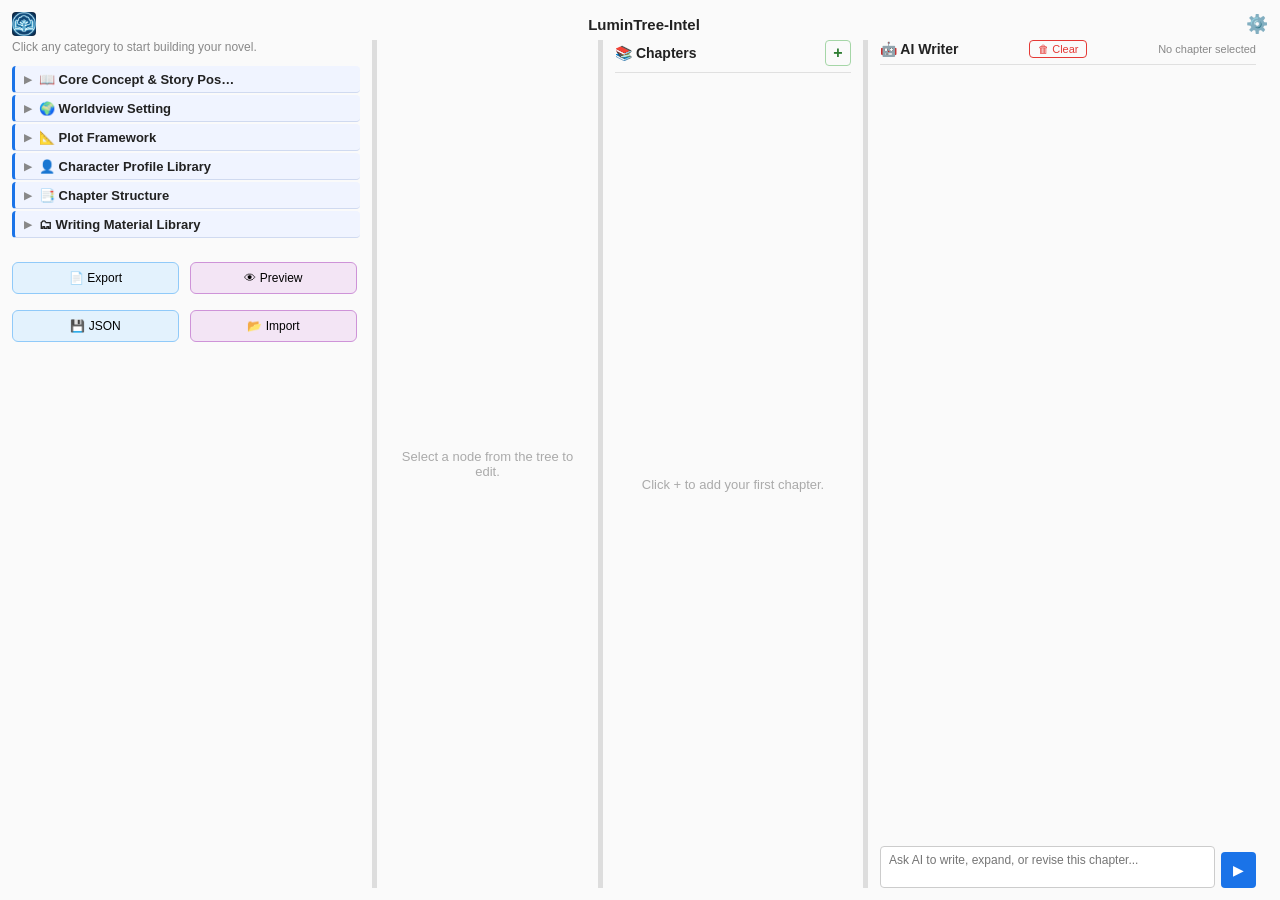
==== index.html @ c64895cd "v1.6.5 — Clear Memory button for AI Writer panel - Added '🗑 Clear' button in AI Writer panel header " ====
<!DOCTYPE html>
<html lang="en">
<head>
  <meta charset="UTF-8">
  <meta name="viewport" content="width=device-width, initial-scale=1.0">
  <title>LuminTree-Intel</title>
  <link rel="icon" href="logo.png">
  <link rel="stylesheet" href="style.css">
  <link rel="stylesheet" href="lib/katex.min.css">
</head>
<body>
  <div class="header">
    <img src="logo.png" alt="LuminTree-Intel" class="header-logo"><h1>LuminTree-Intel</h1>
    <button id="settings-btn" title="Settings">⚙️</button>
  </div>

  <div id="settings" class="settings hidden">
    <label>Preset
      <select id="api-preset">
        <option value="">Custom</option>
        <option value="dashscope">DashScope (Qwen)</option>
        <option value="openai">OpenAI</option>
      </select>
    </label>
    <label>API Endpoint
      <input type="text" id="api-url" placeholder="https://api.openai.com/v1/chat/completions">
    </label>
    <label>API Key
      <input type="password" id="api-key" placeholder="sk-...">
    </label>
    <label>Model
      <input type="text" id="api-model" placeholder="gpt-4o-mini">
    </label>
    <button id="save-settings">Save</button>
    <span id="settings-status"></span>
  </div>

  <!-- Two-panel layout -->
  <div class="main-layout">
    <!-- Left panel: Tree structure -->
    <div class="left-panel">
      <div id="tree-view">
        <p class="hint">Click any category to start building your novel.</p>
        <div id="tree"></div>
        <div class="tree-actions">
          <button id="export-btn" class="export-btn hidden">📄 Export</button>
          <button id="preview-btn" class="preview-btn hidden">👁 Preview</button>
          <button id="json-export-btn" class="export-btn hidden">💾 JSON</button>
          <button id="json-import-btn" class="preview-btn">📂 Import</button>
          <input type="file" id="json-import-file" accept=".json" class="hidden">
        </div>
      </div>
    </div>

    <!-- Resize handle -->
    <div class="resize-handle" id="resize-handle"></div>

    <!-- Middle panel: Editor / Content -->
    <div class="middle-panel" id="middle-panel">
      <div id="middle-empty" class="panel-empty">
        <p>Select a node from the tree to edit.</p>
      </div>

      <div id="chat-area" class="hidden">
        <div class="chat-header">
          <span id="chat-breadcrumb"></span>
        </div>
        <div id="chat-snippet" class="snippet"></div>
        <!-- Tab buttons -->
        <div class="middle-tabs">
          <button id="tab-editor" class="middle-tab active">📝 Editor</button>
          <button id="tab-ai" class="middle-tab">🤖 AI Assistant</button>
        </div>
        <!-- Editor sub-panel -->
        <div id="sub-editor" class="sub-panel">
          <div class="editor-section">
            <textarea id="node-editor" placeholder="Write your notes, plot details, character descriptions..."></textarea>
            <button id="editor-save" class="editor-save-btn">💾 Save</button>
          </div>
        </div>
        <!-- AI Assistant sub-panel -->
        <div id="sub-ai" class="sub-panel hidden">
          <div id="node-ai-messages" class="ai-messages"></div>
          <div class="ai-input-row">
            <textarea id="node-ai-input" placeholder="Ask AI to help refine this section..." rows="2"></textarea>
            <button id="node-ai-send-btn" title="Send">▶</button>
          </div>
        </div>
      </div>

      <div id="preview-area" class="hidden">
        <div class="chat-header">
          <button id="preview-back">← Back</button>
          <span>Preview Export</span>
        </div>
        <div id="preview-content" class="preview-content"></div>
      </div>
    </div>

    <!-- Resize handle: middle ↔ right -->
    <div class="resize-handle" id="resize-handle-2"></div>

    <!-- Right panel: Chapter Organization -->
    <div class="right-panel">
      <div class="chapter-panel-header">
        <h3>📚 Chapters</h3>
        <button id="add-chapter-btn" title="Add chapter">+</button>
      </div>
      <div id="chapter-list"></div>
      <div id="chapter-empty" class="panel-empty">
        <p>Click + to add your first chapter.</p>
      </div>
    </div>

    <!-- Resize handle: right ↔ AI -->
    <div class="resize-handle" id="resize-handle-3"></div>

    <!-- AI Chat panel -->
    <div class="ai-panel">
      <div class="ai-panel-header">
        <h3>🤖 AI Writer</h3>
        <button id="ai-clear-btn" class="ai-clear-btn" title="Clear memory — forget all conversation for this chapter">🗑 Clear</button>
        <span id="ai-chapter-label" class="ai-chapter-label">No chapter selected</span>
      </div>
      <div id="ai-messages" class="ai-messages"></div>
      <div class="ai-input-row">
        <textarea id="ai-input" placeholder="Ask AI to write, expand, or revise this chapter..." rows="2"></textarea>
        <button id="ai-send-btn" title="Send">▶</button>
      </div>
    </div>
  </div>

  <script src="lib/katex.min.js"></script>
  <script src="lib/marked.min.js"></script>
  <script src="lib/mermaid.min.js"></script>
  <script src="app.js"></script>
</body>
</html>
---- style.css ----
/* === LuminTree-Intel — Novel Creation Studio Styles === */

* { box-sizing: border-box; margin: 0; padding: 0; }

body {
  font-family: -apple-system, BlinkMacSystemFont, "Segoe UI", Roboto, sans-serif;
  padding: 12px;
  background: #fafafa;
  color: #222;
  font-size: 13px;
  height: 100vh;
  display: flex;
  flex-direction: column;
}

.hidden { display: none !important; }

/* Header */
.header { display: flex; justify-content: space-between; align-items: center; margin-bottom: 4px; flex-shrink: 0; }
.header h1 { font-size: 15px; }
.header-logo { width: 24px; height: 24px; margin-right: 6px; border-radius: 4px; }
.header button { background: none; border: none; font-size: 18px; cursor: pointer; }

.hint { font-size: 12px; color: #888; margin-bottom: 12px; }

/* Two-panel layout */
.main-layout { display: flex; flex: 1; gap: 0; min-height: 0; overflow: hidden; }
.left-panel {
  width: 360px; min-width: 220px; max-width: 600px;
  overflow-y: auto; padding-right: 12px; flex-shrink: 0;
}
.resize-handle {
  width: 5px; cursor: col-resize; background: #ddd; flex-shrink: 0;
  transition: background 0.15s;
}
.resize-handle:hover, .resize-handle.dragging { background: #1a73e8; }
.middle-panel { flex: 1; overflow-y: auto; display: flex; flex-direction: column; padding: 0 12px; }
.right-panel {
  width: 260px; min-width: 200px; max-width: 400px;
  overflow-y: auto; padding: 0 12px; flex-shrink: 0;
  display: flex; flex-direction: column;
}
.panel-empty { flex: 1; display: flex; align-items: center; justify-content: center; color: #aaa; font-size: 13px; text-align: center; }

/* AI Chat panel */
.ai-panel {
  width: 400px; min-width: 260px; max-width: 600px;
  padding: 0 12px; flex-shrink: 0;
  display: flex; flex-direction: column; overflow: hidden;
}
.ai-panel-header {
  display: flex; align-items: center; justify-content: space-between;
  margin-bottom: 8px; padding-bottom: 6px; border-bottom: 1px solid #e0e0e0;
}
.ai-panel-header h3 { font-size: 14px; font-weight: 600; margin: 0; }
.ai-chapter-label { font-size: 11px; color: #888; overflow: hidden; text-overflow: ellipsis; white-space: nowrap; max-width: 160px; }
.ai-clear-btn {
  background: none; border: 1px solid #e53935; color: #e53935; font-size: 11px;
  padding: 2px 8px; border-radius: 4px; cursor: pointer; flex-shrink: 0;
}
.ai-clear-btn:hover { background: #ffebee; }
.ai-messages {
  flex: 1; overflow-y: auto; margin-bottom: 8px;
  display: flex; flex-direction: column; gap: 6px;
}
.ai-msg { padding: 8px 10px; border-radius: 6px; font-size: 13px; line-height: 1.6; word-break: break-word; }
.ai-msg-user { background: #e3f2fd; align-self: flex-end; max-width: 90%; }
.ai-msg-assistant { background: #fff; border: 1px solid #ddd; }
.ai-msg-assistant p { margin-bottom: 6px; }
.ai-msg-assistant pre { background: #f0f0f0; padding: 8px; border-radius: 4px; overflow-x: auto; margin: 6px 0; }
.ai-msg-assistant code { background: #f0f0f0; padding: 1px 4px; border-radius: 3px; font-size: 12px; }
.ai-msg-thinking { background: #fff; border: 1px solid #ddd; color: #888; font-size: 13px; }
.ai-input-row { display: flex; gap: 6px; align-items: flex-end; }
.ai-input-row textarea {
  flex: 1; padding: 6px 8px; border: 1px solid #ccc; border-radius: 4px;
  font-size: 12px; font-family: inherit; resize: none;
}
.ai-input-row textarea:focus { outline: none; border-color: #1a73e8; }
#ai-send-btn {
  background: #1a73e8; color: #fff; border: none; border-radius: 4px;
  padding: 6px 12px; font-size: 14px; cursor: pointer; flex-shrink: 0; height: 36px;
}
#ai-send-btn:hover { background: #1558b0; }
#ai-send-btn:disabled { background: #ccc; cursor: not-allowed; }

/* Chapter panel */
.chapter-panel-header {
  display: flex; align-items: center; justify-content: space-between;
  margin-bottom: 8px; padding-bottom: 6px; border-bottom: 1px solid #e0e0e0;
}
.chapter-panel-header h3 { font-size: 14px; font-weight: 600; margin: 0; }
#add-chapter-btn {
  background: none; border: 1px solid #a5d6a7; color: #2e7d32; font-size: 16px;
  width: 26px; height: 26px; border-radius: 4px; cursor: pointer; font-weight: bold;
  display: flex; align-items: center; justify-content: center;
}
#add-chapter-btn:hover { background: #e8f5e9; }

.chapter-item {
  display: flex; align-items: center; gap: 6px; padding: 6px 8px;
  border-radius: 4px; cursor: pointer; font-size: 13px; margin-bottom: 2px;
}
.chapter-item:hover { background: #eee; }
.chapter-item.active { background: #e8f0fe; border-left: 3px solid #1a73e8; }
.chapter-number { font-weight: 600; color: #1a73e8; flex-shrink: 0; min-width: 28px; }
.chapter-title { flex: 1; overflow: hidden; text-overflow: ellipsis; white-space: nowrap; }
.chapter-del {
  background: none; border: none; color: #bbb; font-size: 12px; cursor: pointer;
  padding: 0 2px; visibility: hidden;
}
.chapter-item:hover .chapter-del { visibility: visible; }
.chapter-del:hover { color: #e53935; }
.chapter-edit {
  background: none; border: none; color: #bbb; font-size: 12px; cursor: pointer;
  padding: 0 2px; visibility: hidden;
}
.chapter-item:hover .chapter-edit { visibility: visible; }
.chapter-edit:hover { color: #1a73e8; }
.tree-actions { display: flex; flex-wrap: wrap; gap: 4px; margin-top: 12px; }

/* Settings */
.settings { background: #fff; border: 1px solid #ddd; border-radius: 6px; padding: 10px; margin-bottom: 12px; }
.settings label { display: block; font-size: 12px; color: #555; margin-bottom: 6px; }
.settings select, .settings input {
  width: 100%; padding: 6px 8px; border: 1px solid #ccc; border-radius: 4px; font-size: 12px; margin-top: 2px;
}
.settings > button { margin-top: 6px; background: #1a73e8; color: #fff; border: none; border-radius: 4px; padding: 6px 14px; font-size: 12px; cursor: pointer; }
#settings-status { margin-left: 8px; font-size: 12px; color: #2e7d32; }

/* Tree */
.tree-node { margin-bottom: 2px; }
.tree-row {
  display: flex; align-items: center; gap: 4px; padding: 5px 6px;
  border-radius: 4px; cursor: default;
}
.tree-row:hover { background: #eee; }
.tree-toggle { font-size: 10px; width: 14px; text-align: center; cursor: pointer; flex-shrink: 0; color: #888; }
.tree-label {
  flex: 1; font-size: 13px; cursor: pointer; overflow: hidden;
  text-overflow: ellipsis; white-space: nowrap;
}
.tree-label:hover { color: #1a73e8; }
.tree-time { font-size: 10px; color: #aaa; flex-shrink: 0; margin-left: 4px; }
.tree-del {
  background: none; border: none; color: #bbb; font-size: 12px; cursor: pointer;
  padding: 0 2px; visibility: hidden;
}
.tree-pin {
  background: none; border: none; font-size: 12px; cursor: pointer;
  padding: 0 2px; visibility: hidden; flex-shrink: 0;
}
.tree-export {
  background: none; border: none; font-size: 12px; cursor: pointer;
  padding: 0 2px; visibility: hidden; flex-shrink: 0;
}
.tree-row:hover .tree-del, .tree-row:hover .tree-pin, .tree-row:hover .tree-export { visibility: visible; }
.tree-row.pinned .tree-pin { visibility: visible; }
.tree-row.pinned { background: #fff8e1; }
.tree-row.last-read { border-left: 3px solid #1a73e8; background: #e8f0fe; }
.tree-row.prev-read { border-left: 3px solid #90caf9; background: #f5f9ff; }
.tree-del:hover { color: #e53935; }
.tree-add {
  background: none; border: 1px solid #a5d6a7; color: #2e7d32; font-size: 12px; cursor: pointer;
  padding: 0 4px; visibility: hidden; flex-shrink: 0; border-radius: 3px; font-weight: bold;
}
.tree-row:hover .tree-add { visibility: visible; }
.tree-add:hover { background: #e8f5e9; }

/* Fixed category root nodes — visually distinct */
.tree-row.category-root { background: #f0f4ff; font-weight: 600; border-bottom: 1px solid #d0daf0; }
.tree-row.category-root:hover { background: #e4ecff; }

/* Drag-and-drop */
.tree-row.dragging { opacity: 0.4; }
.tree-row.drag-over { outline: 2px dashed #1a73e8; outline-offset: -2px; background: #e8f0fe; }

/* Pin indicator bar */
.pin-indicator {
  background: #fff8e1; border: 1px solid #ffe082; border-radius: 6px;
  padding: 6px 10px; margin-bottom: 8px; font-size: 12px;
  display: flex; align-items: center; gap: 6px;
}
.pin-indicator b { font-weight: 600; }
#unpin-btn {
  margin-left: auto; background: none; border: 1px solid #ccc; border-radius: 4px;
  padding: 2px 6px; font-size: 11px; cursor: pointer;
}
.tree-children { margin-left: 4px; border-left: 1px solid #ddd; }

/* Chat / Editor */
#chat-area { flex: 1; display: flex; flex-direction: column; }
.chat-header { display: flex; align-items: center; gap: 8px; margin-bottom: 8px; }

/* Editor */
.editor-section { flex: 1; display: flex; flex-direction: column; gap: 8px; }

/* Middle panel tabs */
.middle-tabs { display: flex; gap: 4px; margin-bottom: 8px; }
.middle-tab {
  flex: 1; padding: 6px 12px; border: 1px solid #ddd; border-radius: 4px;
  background: #f5f5f5; font-size: 12px; cursor: pointer; text-align: center;
}
.middle-tab.active { background: #1a73e8; color: #fff; border-color: #1a73e8; }
.middle-tab:hover:not(.active) { background: #e8f0fe; }
.sub-panel { flex: 1; display: flex; flex-direction: column; overflow: hidden; }
#node-editor {
  flex: 1; width: 100%; resize: none; padding: 10px; border: 1px solid #ddd; border-radius: 6px;
  font-family: inherit; font-size: 13px; line-height: 1.6; box-sizing: border-box;
}
#node-editor:focus { outline: none; border-color: #1a73e8; }
.editor-save-btn {
  align-self: flex-end; background: #1a73e8; color: #fff; border: none; border-radius: 4px;
  padding: 6px 16px; font-size: 12px; cursor: pointer;
}
.editor-save-btn:hover { background: #1558b0; }
.chat-header button { background: none; border: 1px solid #ccc; border-radius: 4px; padding: 4px 8px; font-size: 12px; cursor: pointer; }
#chat-breadcrumb { font-size: 11px; color: #888; overflow: hidden; text-overflow: ellipsis; white-space: nowrap; }

.snippet {
  background: #e8f0fe; border-radius: 6px; padding: 8px 10px; margin-bottom: 10px;
  font-size: 12px; line-height: 1.5; word-break: break-word; max-height: 120px; overflow-y: auto;
}

#chat-messages { flex: 1; overflow-y: auto; margin-bottom: 10px; }
.msg { padding: 8px 10px; border-radius: 6px; margin-bottom: 6px; line-height: 1.5; word-break: break-word; white-space: pre-wrap; }
.msg-user { background: #e3f2fd; }
.msg-thinking { background: #fff; border: 1px solid #ddd; color: #888; font-size: 13px; }
.thinking-dots::after { content: ""; animation: dots 1.5s steps(3) infinite; }
@keyframes dots { 0% { content: "."; } 33% { content: ".."; } 66% { content: "..."; } }
.msg-time { display: block; font-size: 10px; color: #aaa; margin-top: 4px; text-align: right; }
.msg-assistant { background: #fff; border: 1px solid #ddd; }
.msg-assistant p { margin-bottom: 6px; }
.msg-assistant ul, .msg-assistant ol { margin: 4px 0 6px 18px; }
.msg-assistant code { background: #f0f0f0; padding: 1px 4px; border-radius: 3px; font-size: 12px; }
.msg-assistant pre { background: #f0f0f0; padding: 8px; border-radius: 4px; overflow-x: auto; margin: 6px 0; }
.msg-assistant strong { font-weight: 600; }
.msg-assistant .katex-display { margin: 8px 0; overflow-x: auto; }
.msg-assistant .katex { font-size: 1em; }

.chat-input-row { display: flex; gap: 6px; }
.chat-input-row input { flex: 1; padding: 6px 8px; border: 1px solid #ccc; border-radius: 4px; font-size: 12px; }
.chat-input-row button { background: #1a73e8; color: #fff; border: none; border-radius: 4px; padding: 6px 12px; font-size: 12px; cursor: pointer; }
.voice-btn { background: #f5f5f5 !important; color: #222 !important; border: 1px solid #ccc !important; font-size: 16px !important; padding: 4px 8px !important; }
.voice-btn.recording { background: #ffcdd2 !important; border-color: #e53935 !important; animation: pulse 1s infinite; }
@keyframes pulse { 0%, 100% { opacity: 1; } 50% { opacity: 0.5; } }

/* Branch button */
.branch-btn {
  display: block; width: 100%; margin-top: 8px; padding: 8px;
  background: #e8f5e9; border: 1px solid #a5d6a7; border-radius: 6px;
  font-size: 12px; cursor: pointer; text-align: center;
}
.branch-btn:hover { background: #c8e6c9; }

/* Export & Preview buttons */
.export-btn, .preview-btn {
  display: inline-block; width: 48%; margin-top: 12px; padding: 8px;
  border-radius: 6px; font-size: 12px; cursor: pointer; text-align: center;
}
.export-btn { background: #e3f2fd; border: 1px solid #90caf9; margin-right: 2%; }
.export-btn:hover { background: #bbdefb; }
.preview-btn { background: #f3e5f5; border: 1px solid #ce93d8; }
.preview-btn:hover { background: #e1bee7; }

/* Preview content */
.preview-content {
  background: #fff;
  border: 1px solid #ddd;
  border-radius: 6px;
  padding: 12px;
  overflow: auto;
  max-height: calc(100vh - 80px);
  font-size: 13px;
  line-height: 1.6;
}
.preview-content h1 { font-size: 16px; margin-bottom: 8px; }
.preview-content h2 { font-size: 14px; margin: 12px 0 6px; }
.preview-content h3 { font-size: 13px; margin: 10px 0 4px; }
.preview-content blockquote { border-left: 3px solid #ddd; padding-left: 10px; color: #555; margin: 6px 0; }
.preview-content hr { border: none; border-top: 1px solid #ddd; margin: 12px 0; }
.preview-content strong { font-weight: 600; }
.preview-content .katex-display { margin: 8px 0; overflow-x: auto; }
.mermaid-chart { margin: 12px 0; overflow-x: auto; }
.mermaid-chart svg { max-width: 100%; height: auto; }

/* Source URL */
.tree-source { cursor: pointer; font-size: 12px; margin-left: 4px; text-decoration: none; opacity: 0.6; }
.tree-source:hover { opacity: 1; }
.snippet-source { font-size: 11px; color: #1a73e8; text-decoration: none; word-break: break-all; }
.snippet-source:hover { text-decoration: underline; }
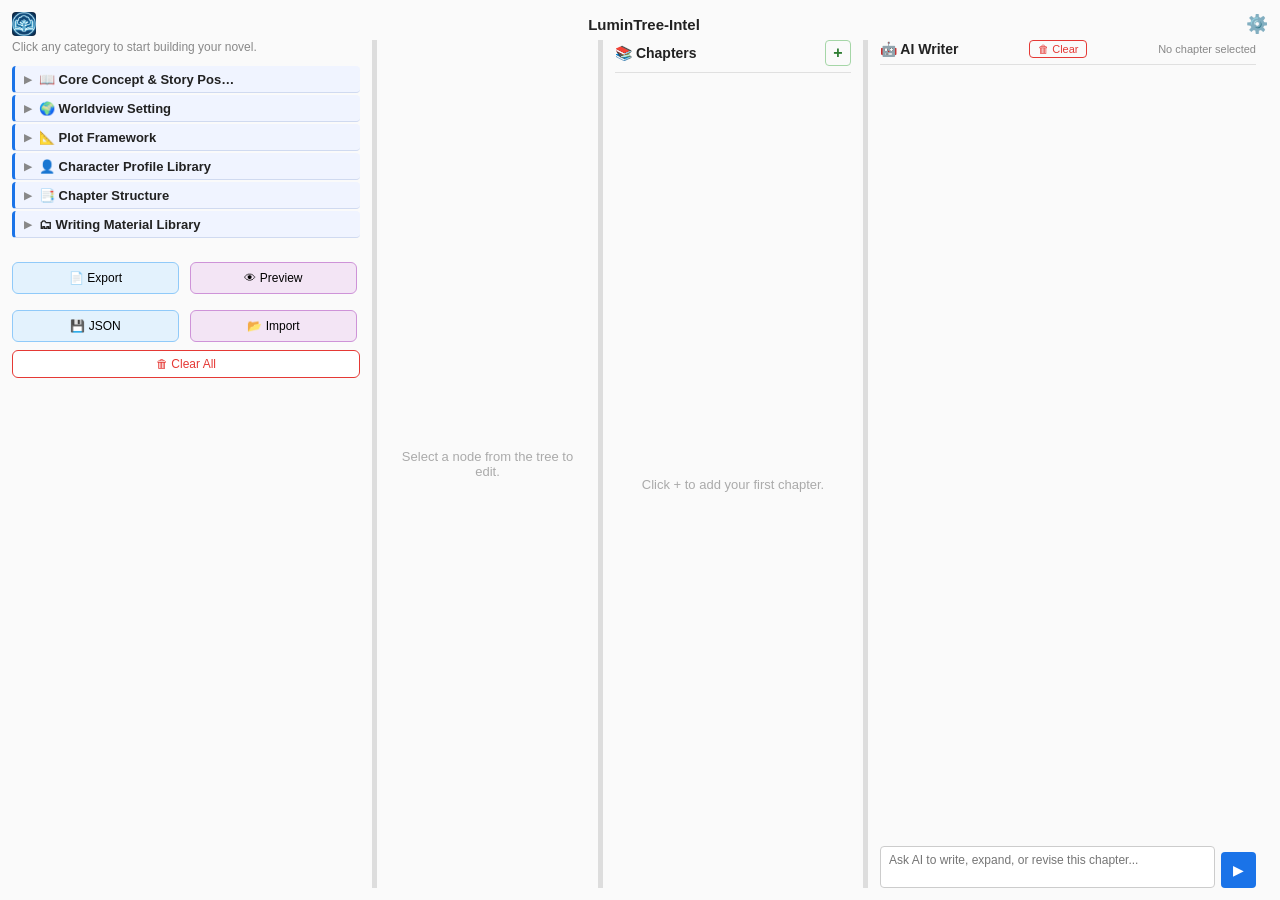
==== commit ed84cabe: "v1.6.7 — Clear All button in left panel - Added '🗑 Clear All' button in the left panel tree actions " ====
--- a/index.html
+++ b/index.html
@@ -48,6 +48,7 @@
           <button id="json-export-btn" class="export-btn hidden">💾 JSON</button>
           <button id="json-import-btn" class="preview-btn">📂 Import</button>
           <input type="file" id="json-import-file" accept=".json" class="hidden">
+          <button id="clear-all-btn" class="clear-all-btn">🗑 Clear All</button>
         </div>
       </div>
     </div>
--- a/style.css
+++ b/style.css
@@ -69,6 +69,12 @@
 .ai-msg-assistant p { margin-bottom: 6px; }
 .ai-msg-assistant pre { background: #f0f0f0; padding: 8px; border-radius: 4px; overflow-x: auto; margin: 6px 0; }
 .ai-msg-assistant code { background: #f0f0f0; padding: 1px 4px; border-radius: 3px; font-size: 12px; }
+.ai-use-btn {
+  display: block; margin-top: 8px; padding: 4px 12px; background: #e8f5e9; border: 1px solid #a5d6a7;
+  border-radius: 4px; font-size: 11px; cursor: pointer; color: #2e7d32;
+}
+.ai-use-btn:hover { background: #c8e6c9; }
+.ai-use-btn:disabled { opacity: 0.6; cursor: default; background: #e8f5e9; }
 .ai-msg-thinking { background: #fff; border: 1px solid #ddd; color: #888; font-size: 13px; }
 .ai-input-row { display: flex; gap: 6px; align-items: flex-end; }
 .ai-input-row textarea {
@@ -117,6 +123,12 @@
 .chapter-item:hover .chapter-edit { visibility: visible; }
 .chapter-edit:hover { color: #1a73e8; }
 .tree-actions { display: flex; flex-wrap: wrap; gap: 4px; margin-top: 12px; }
+.clear-all-btn {
+  display: inline-block; width: 100%; margin-top: 4px; padding: 6px;
+  background: #fff; border: 1px solid #e53935; border-radius: 6px;
+  font-size: 12px; cursor: pointer; text-align: center; color: #e53935;
+}
+.clear-all-btn:hover { background: #ffebee; }
 
 /* Settings */
 .settings { background: #fff; border: 1px solid #ddd; border-radius: 6px; padding: 10px; margin-bottom: 12px; }
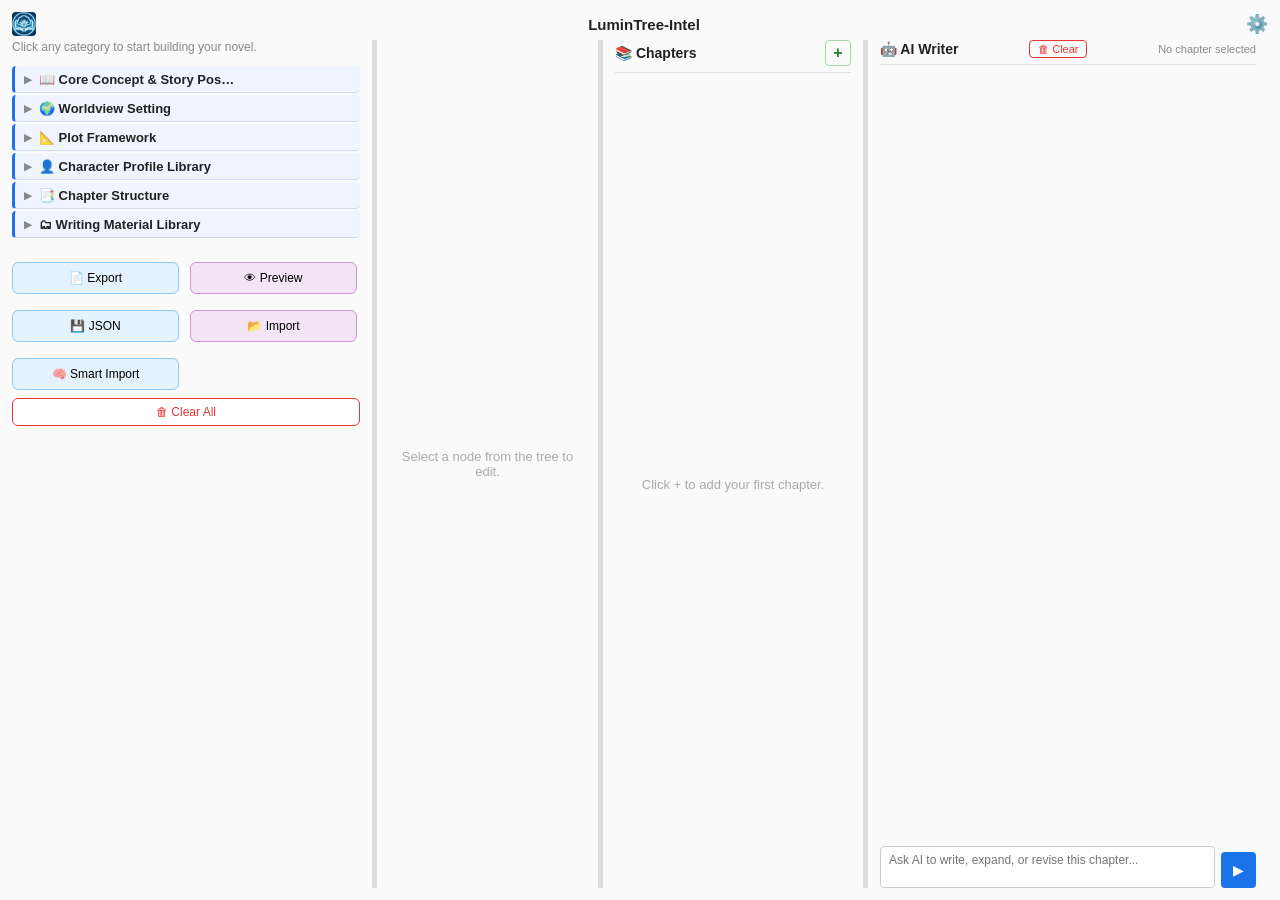
==== commit 31fac22e: "v1.6.8 — Smart Import: AI-powered JSON transformation - Added '🧠 Smart Import' button in left panel " ====
--- a/index.html
+++ b/index.html
@@ -48,6 +48,8 @@
           <button id="json-export-btn" class="export-btn hidden">💾 JSON</button>
           <button id="json-import-btn" class="preview-btn">📂 Import</button>
           <input type="file" id="json-import-file" accept=".json" class="hidden">
+          <button id="smart-import-btn" class="export-btn">🧠 Smart Import</button>
+          <input type="file" id="smart-import-file" accept=".json" class="hidden">
           <button id="clear-all-btn" class="clear-all-btn">🗑 Clear All</button>
         </div>
       </div>
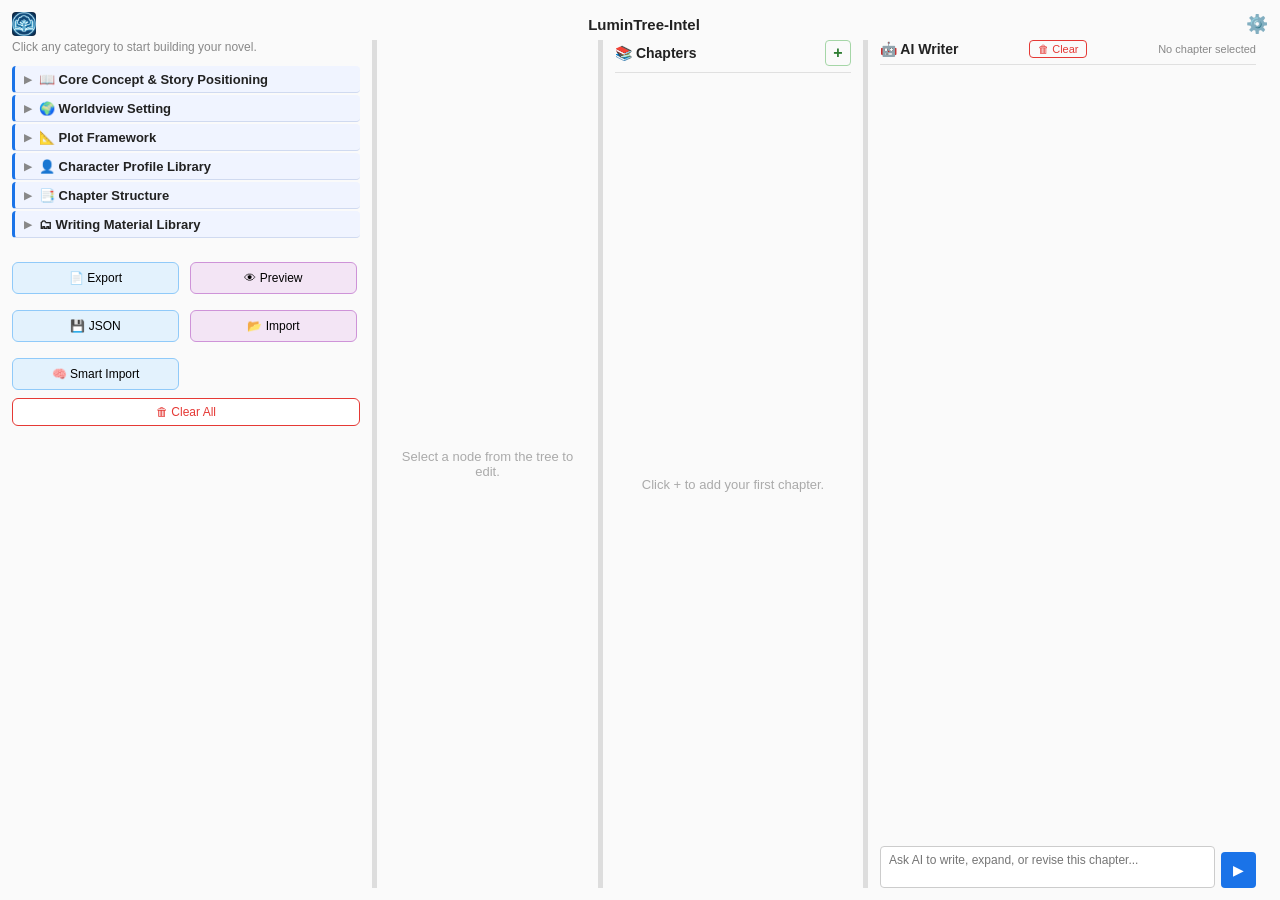
==== commit 44103ecd: "v1.7.2 — Smart Import now accepts any format (JSON, text, markdown) - Accepts .json, .txt, and .md f" ====
--- a/index.html
+++ b/index.html
@@ -49,7 +49,7 @@
           <button id="json-import-btn" class="preview-btn">📂 Import</button>
           <input type="file" id="json-import-file" accept=".json" class="hidden">
           <button id="smart-import-btn" class="export-btn">🧠 Smart Import</button>
-          <input type="file" id="smart-import-file" accept=".json" class="hidden">
+          <input type="file" id="smart-import-file" accept=".json,.txt,.md" class="hidden">
           <button id="clear-all-btn" class="clear-all-btn">🗑 Clear All</button>
         </div>
       </div>
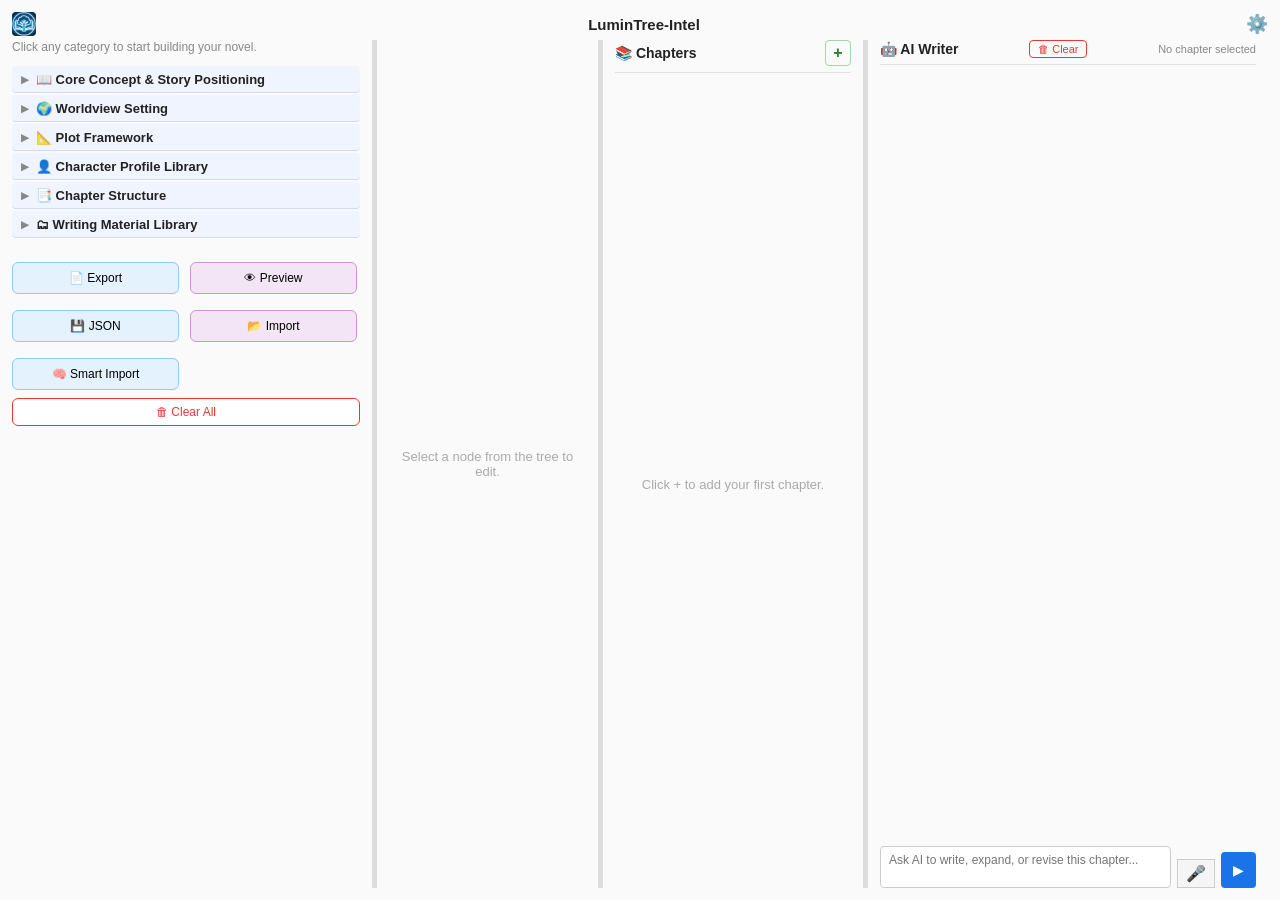
==== commit 7a91b1c8: "v1.7.6 — Voice input (🎤) for AI Writer section - Added microphone button to AI Writer input area - C" ====
--- a/index.html
+++ b/index.html
@@ -128,6 +128,7 @@
       <div id="ai-messages" class="ai-messages"></div>
       <div class="ai-input-row">
         <textarea id="ai-input" placeholder="Ask AI to write, expand, or revise this chapter..." rows="2"></textarea>
+        <button id="ai-voice-btn" class="voice-btn" title="Voice input (English) — double-click to switch language">🎤</button>
         <button id="ai-send-btn" title="Send">▶</button>
       </div>
     </div>
--- a/style.css
+++ b/style.css
@@ -168,8 +168,6 @@
 .tree-row:hover .tree-del, .tree-row:hover .tree-pin, .tree-row:hover .tree-export { visibility: visible; }
 .tree-row.pinned .tree-pin { visibility: visible; }
 .tree-row.pinned { background: #fff8e1; }
-.tree-row.last-read { border-left: 3px solid #1a73e8; background: #e8f0fe; }
-.tree-row.prev-read { border-left: 3px solid #90caf9; background: #f5f9ff; }
 .tree-del:hover { color: #e53935; }
 .tree-add {
   background: none; border: 1px solid #a5d6a7; color: #2e7d32; font-size: 12px; cursor: pointer;
